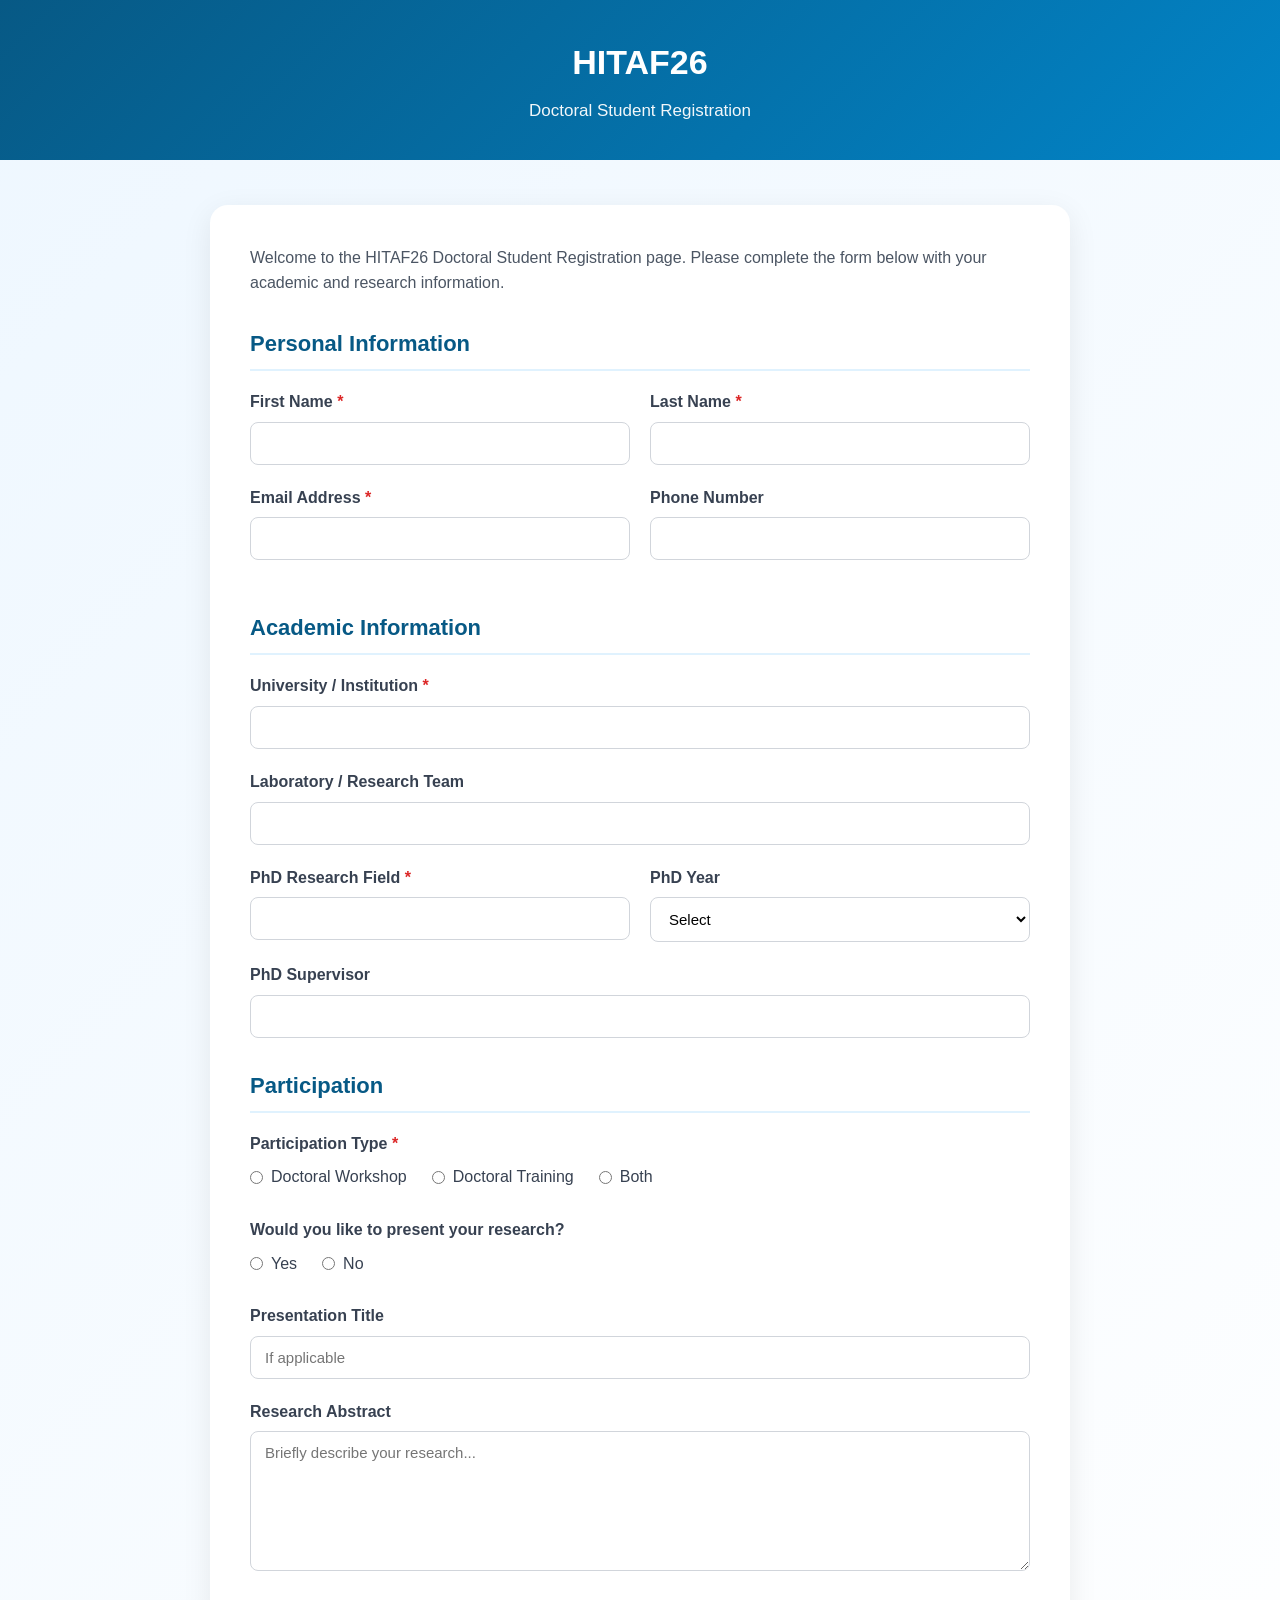
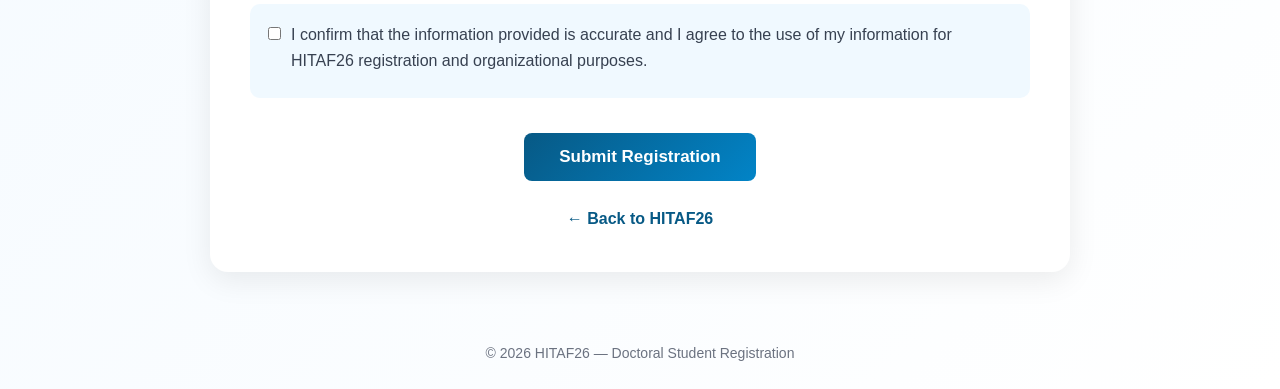
==== registration.html @ 0c802be2 "Create registration.html" ====
<!DOCTYPE html>
<html lang="en">
<head>
    <meta charset="UTF-8">
    <meta name="viewport" content="width=device-width, initial-scale=1.0">

    <title>Doctoral Student Registration | HITAF26</title>

    <meta name="description"
          content="Doctoral Student Registration for HITAF26. Submit your registration and research information.">

    <style>
        * {
            box-sizing: border-box;
            margin: 0;
            padding: 0;
        }

        body {
            font-family: Arial, Helvetica, sans-serif;
            background: linear-gradient(135deg, #eef7ff, #ffffff);
            color: #1f2937;
            line-height: 1.6;
        }

        header {
            background: linear-gradient(135deg, #075985, #0284c7);
            color: white;
            padding: 35px 20px;
            text-align: center;
        }

        header h1 {
            font-size: 34px;
            margin-bottom: 8px;
        }

        header p {
            font-size: 17px;
            opacity: 0.95;
        }

        .container {
            max-width: 900px;
            margin: 45px auto;
            padding: 0 20px;
        }

        .card {
            background: white;
            padding: 40px;
            border-radius: 18px;
            box-shadow: 0 8px 30px rgba(0, 0, 0, 0.08);
        }

        .intro {
            margin-bottom: 30px;
            color: #4b5563;
        }

        .section-title {
            color: #075985;
            font-size: 22px;
            margin: 30px 0 18px;
            padding-bottom: 8px;
            border-bottom: 2px solid #e0f2fe;
        }

        .form-group {
            margin-bottom: 20px;
        }

        label {
            display: block;
            font-weight: bold;
            margin-bottom: 7px;
            color: #374151;
        }

        .required {
            color: #dc2626;
        }

        input,
        select,
        textarea {
            width: 100%;
            padding: 12px 14px;
            border: 1px solid #d1d5db;
            border-radius: 8px;
            font-size: 15px;
            font-family: inherit;
            background: #fff;
        }

        input:focus,
        select:focus,
        textarea:focus {
            outline: none;
            border-color: #0284c7;
            box-shadow: 0 0 0 3px rgba(2, 132, 199, 0.12);
        }

        textarea {
            min-height: 140px;
            resize: vertical;
        }

        .row {
            display: grid;
            grid-template-columns: 1fr 1fr;
            gap: 20px;
        }

        .radio-group {
            display: flex;
            gap: 25px;
            flex-wrap: wrap;
            margin-top: 8px;
        }

        .radio-option {
            display: flex;
            align-items: center;
            gap: 8px;
            font-weight: normal;
        }

        .radio-option input {
            width: auto;
        }

        .consent {
            background: #f0f9ff;
            padding: 18px;
            border-radius: 10px;
            margin-top: 25px;
        }

        .consent label {
            display: flex;
            align-items: flex-start;
            gap: 10px;
            font-weight: normal;
        }

        .consent input {
            width: auto;
            margin-top: 5px;
        }

        .submit-area {
            text-align: center;
            margin-top: 35px;
        }

        button {
            background: linear-gradient(135deg, #075985, #0284c7);
            color: white;
            border: none;
            padding: 14px 35px;
            border-radius: 8px;
            font-size: 17px;
            font-weight: bold;
            cursor: pointer;
            transition: 0.3s;
        }

        button:hover {
            transform: translateY(-2px);
            box-shadow: 0 6px 18px rgba(2, 132, 199, 0.3);
        }

        .back-link {
            display: inline-block;
            margin-top: 25px;
            color: #075985;
            text-decoration: none;
            font-weight: bold;
        }

        .back-link:hover {
            text-decoration: underline;
        }

        footer {
            text-align: center;
            padding: 25px;
            color: #6b7280;
            font-size: 14px;
        }

        @media (max-width: 700px) {
            .row {
                grid-template-columns: 1fr;
            }

            .card {
                padding: 25px;
            }

            header h1 {
                font-size: 27px;
            }
        }
    </style>
</head>

<body>

<header>
    <h1>HITAF26</h1>
    <p>Doctoral Student Registration</p>
</header>

<div class="container">

    <div class="card">

        <p class="intro">
            Welcome to the HITAF26 Doctoral Student Registration page.
            Please complete the form below with your academic and research information.
        </p>

        <form action="#" method="post">

            <h2 class="section-title">Personal Information</h2>

            <div class="row">

                <div class="form-group">
                    <label for="firstName">
                        First Name <span class="required">*</span>
                    </label>
                    <input type="text" id="firstName" name="firstName" required>
                </div>

                <div class="form-group">
                    <label for="lastName">
                        Last Name <span class="required">*</span>
                    </label>
                    <input type="text" id="lastName" name="lastName" required>
                </div>

            </div>

            <div class="row">

                <div class="form-group">
                    <label for="email">
                        Email Address <span class="required">*</span>
                    </label>
                    <input type="email" id="email" name="email" required>
                </div>

                <div class="form-group">
                    <label for="phone">
                        Phone Number
                    </label>
                    <input type="tel" id="phone" name="phone">
                </div>

            </div>

            <h2 class="section-title">Academic Information</h2>

            <div class="form-group">
                <label for="institution">
                    University / Institution <span class="required">*</span>
                </label>
                <input type="text" id="institution" name="institution" required>
            </div>

            <div class="form-group">
                <label for="laboratory">
                    Laboratory / Research Team
                </label>
                <input type="text" id="laboratory" name="laboratory">
            </div>

            <div class="row">

                <div class="form-group">
                    <label for="researchField">
                        PhD Research Field <span class="required">*</span>
                    </label>
                    <input type="text" id="researchField" name="researchField" required>
                </div>

                <div class="form-group">
                    <label for="phdYear">
                        PhD Year
                    </label>
                    <select id="phdYear" name="phdYear">
                        <option value="">Select</option>
                        <option value="1">1st Year</option>
                        <option value="2">2nd Year</option>
                        <option value="3">3rd Year</option>
                        <option value="4">4th Year</option>
                        <option value="5">5th Year or more</option>
                    </select>
                </div>

            </div>

            <div class="form-group">
                <label for="supervisor">
                    PhD Supervisor
                </label>
                <input type="text" id="supervisor" name="supervisor">
            </div>

            <h2 class="section-title">Participation</h2>

            <div class="form-group">

                <label>
                    Participation Type <span class="required">*</span>
                </label>

                <div class="radio-group">

                    <label class="radio-option">
                        <input type="radio"
                               name="participation"
                               value="doctoral-workshop"
                               required>
                        Doctoral Workshop
                    </label>

                    <label class="radio-option">
                        <input type="radio"
                               name="participation"
                               value="doctoral-training">
                        Doctoral Training
                    </label>

                    <label class="radio-option">
                        <input type="radio"
                               name="participation"
                               value="both">
                        Both
                    </label>

                </div>

            </div>

            <div class="form-group">

                <label>
                    Would you like to present your research?
                </label>

                <div class="radio-group">

                    <label class="radio-option">
                        <input type="radio"
                               name="presentation"
                               value="yes">
                        Yes
                    </label>

                    <label class="radio-option">
                        <input type="radio"
                               name="presentation"
                               value="no">
                        No
                    </label>

                </div>

            </div>

            <div class="form-group">

                <label for="presentationTitle">
                    Presentation Title
                </label>

                <input type="text"
                       id="presentationTitle"
                       name="presentationTitle"
                       placeholder="If applicable">

            </div>

            <div class="form-group">

                <label for="abstract">
                    Research Abstract
                </label>

                <textarea id="abstract"
                          name="abstract"
                          placeholder="Briefly describe your research..."></textarea>

            </div>

            <div class="consent">

                <label>

                    <input type="checkbox"
                           name="consent"
                           required>

                    <span>
                        I confirm that the information provided is accurate
                        and I agree to the use of my information for HITAF26
                        registration and organizational purposes.
                    </span>

                </label>

            </div>

            <div class="submit-area">

                <button type="submit">
                    Submit Registration
                </button>

                <br>

                <a href="index.html" class="back-link">
                    ← Back to HITAF26
                </a>

            </div>

        </form>

    </div>

</div>

<footer>
    © 2026 HITAF26 — Doctoral Student Registration
</footer>

</body>
</html>
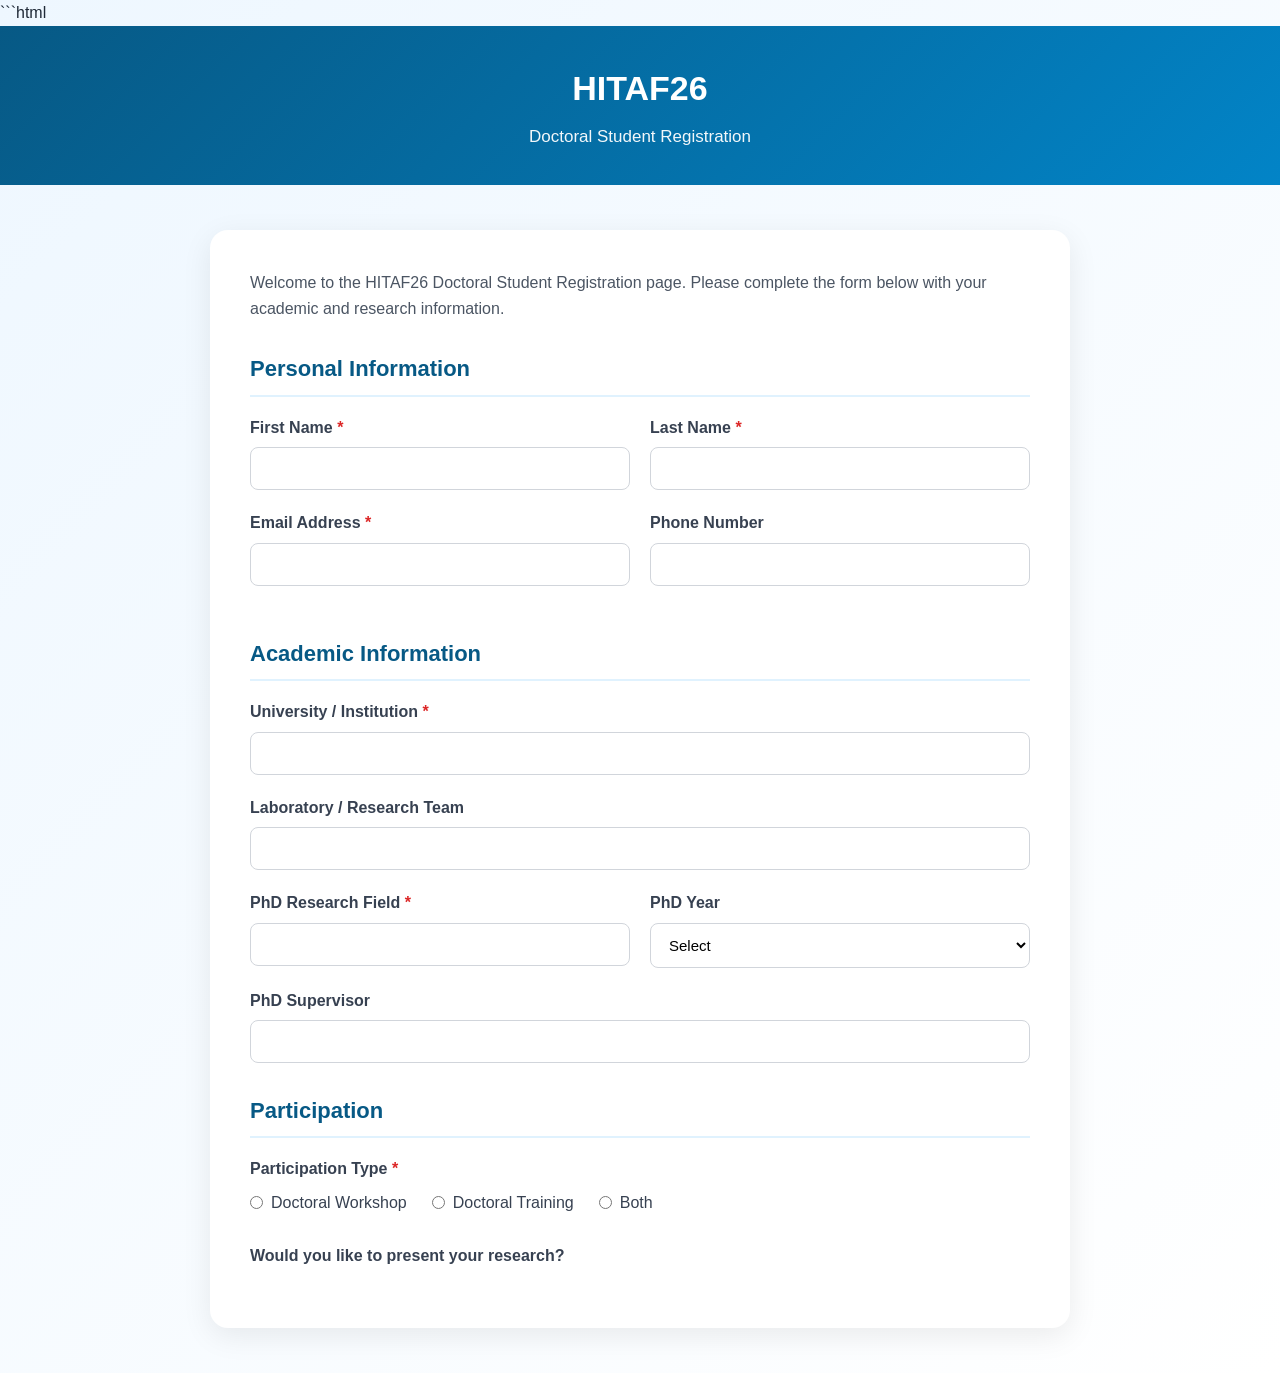
==== commit 442d119d: "Update registration.html" ====
--- a/registration.html
+++ b/registration.html
@@ -1,3 +1,4 @@
+```html
 <!DOCTYPE html>
 <html lang="en">
 <head>
@@ -222,7 +223,10 @@
             Please complete the form below with your academic and research information.
         </p>
 
-        <form action="#" method="post">
+        <!-- HITAF26 REGISTRATION FORM -->
+        <form
+            action="https://script.google.com/macros/s/AKfycby1YKKHbIvfyUvRvP4KULgt_uOtT_B6QygoClrPiO73C9Nt1t0DroZPkzVIzUfTcF2OIw/exec"
+            method="POST">
 
             <h2 class="section-title">Personal Information</h2>
 
@@ -232,14 +236,24 @@
                     <label for="firstName">
                         First Name <span class="required">*</span>
                     </label>
-                    <input type="text" id="firstName" name="firstName" required>
+
+                    <input
+                        type="text"
+                        id="firstName"
+                        name="firstName"
+                        required>
                 </div>
 
                 <div class="form-group">
                     <label for="lastName">
                         Last Name <span class="required">*</span>
                     </label>
-                    <input type="text" id="lastName" name="lastName" required>
+
+                    <input
+                        type="text"
+                        id="lastName"
+                        name="lastName"
+                        required>
                 </div>
 
             </div>
@@ -250,14 +264,23 @@
                     <label for="email">
                         Email Address <span class="required">*</span>
                     </label>
-                    <input type="email" id="email" name="email" required>
+
+                    <input
+                        type="email"
+                        id="email"
+                        name="email"
+                        required>
                 </div>
 
                 <div class="form-group">
                     <label for="phone">
                         Phone Number
                     </label>
-                    <input type="tel" id="phone" name="phone">
+
+                    <input
+                        type="tel"
+                        id="phone"
+                        name="phone">
                 </div>
 
             </div>
@@ -268,14 +291,23 @@
                 <label for="institution">
                     University / Institution <span class="required">*</span>
                 </label>
-                <input type="text" id="institution" name="institution" required>
+
+                <input
+                    type="text"
+                    id="institution"
+                    name="institution"
+                    required>
             </div>
 
             <div class="form-group">
                 <label for="laboratory">
                     Laboratory / Research Team
                 </label>
-                <input type="text" id="laboratory" name="laboratory">
+
+                <input
+                    type="text"
+                    id="laboratory"
+                    name="laboratory">
             </div>
 
             <div class="row">
@@ -284,20 +316,28 @@
                     <label for="researchField">
                         PhD Research Field <span class="required">*</span>
                     </label>
-                    <input type="text" id="researchField" name="researchField" required>
+
+                    <input
+                        type="text"
+                        id="researchField"
+                        name="researchField"
+                        required>
                 </div>
 
                 <div class="form-group">
                     <label for="phdYear">
                         PhD Year
                     </label>
+
                     <select id="phdYear" name="phdYear">
+
                         <option value="">Select</option>
                         <option value="1">1st Year</option>
                         <option value="2">2nd Year</option>
                         <option value="3">3rd Year</option>
                         <option value="4">4th Year</option>
                         <option value="5">5th Year or more</option>
+
                     </select>
                 </div>
 
@@ -307,7 +347,11 @@
                 <label for="supervisor">
                     PhD Supervisor
                 </label>
-                <input type="text" id="supervisor" name="supervisor">
+
+                <input
+                    type="text"
+                    id="supervisor"
+                    name="supervisor">
             </div>
 
             <h2 class="section-title">Participation</h2>
@@ -321,24 +365,27 @@
                 <div class="radio-group">
 
                     <label class="radio-option">
-                        <input type="radio"
-                               name="participation"
-                               value="doctoral-workshop"
-                               required>
+                        <input
+                            type="radio"
+                            name="participation"
+                            value="doctoral-workshop"
+                            required>
                         Doctoral Workshop
                     </label>
 
                     <label class="radio-option">
-                        <input type="radio"
-                               name="participation"
-                               value="doctoral-training">
+                        <input
+                            type="radio"
+                            name="participation"
+                            value="doctoral-training">
                         Doctoral Training
                     </label>
 
                     <label class="radio-option">
-                        <input type="radio"
-                               name="participation"
-                               value="both">
+                        <input
+                            type="radio"
+                            name="participation"
+                            value="both">
                         Both
                     </label>
 
@@ -352,92 +399,5 @@
                     Would you like to present your research?
                 </label>
 
-                <div class="radio-group">
-
-                    <label class="radio-option">
-                        <input type="radio"
-                               name="presentation"
-                               value="yes">
-                        Yes
-                    </label>
-
-                    <label class="radio-option">
-                        <input type="radio"
-                               name="presentation"
-                               value="no">
-                        No
-                    </label>
-
-                </div>
-
-            </div>
-
-            <div class="form-group">
-
-                <label for="presentationTitle">
-                    Presentation Title
-                </label>
-
-                <input type="text"
-                       id="presentationTitle"
-                       name="presentationTitle"
-                       placeholder="If applicable">
-
-            </div>
-
-            <div class="form-group">
-
-                <label for="abstract">
-                    Research Abstract
-                </label>
-
-                <textarea id="abstract"
-                          name="abstract"
-                          placeholder="Briefly describe your research..."></textarea>
-
-            </div>
-
-            <div class="consent">
-
-                <label>
-
-                    <input type="checkbox"
-                           name="consent"
-                           required>
-
-                    <span>
-                        I confirm that the information provided is accurate
-                        and I agree to the use of my information for HITAF26
-                        registration and organizational purposes.
-                    </span>
-
-                </label>
-
-            </div>
-
-            <div class="submit-area">
-
-                <button type="submit">
-                    Submit Registration
-                </button>
-
-                <br>
-
-                <a href="index.html" class="back-link">
-                    ← Back to HITAF26
-                </a>
-
-            </div>
-
-        </form>
-
-    </div>
-
-</div>
-
-<footer>
-    © 2026 HITAF26 — Doctoral Student Registration
-</footer>
-
-</body>
-</html>
+                <div class="radio
+```
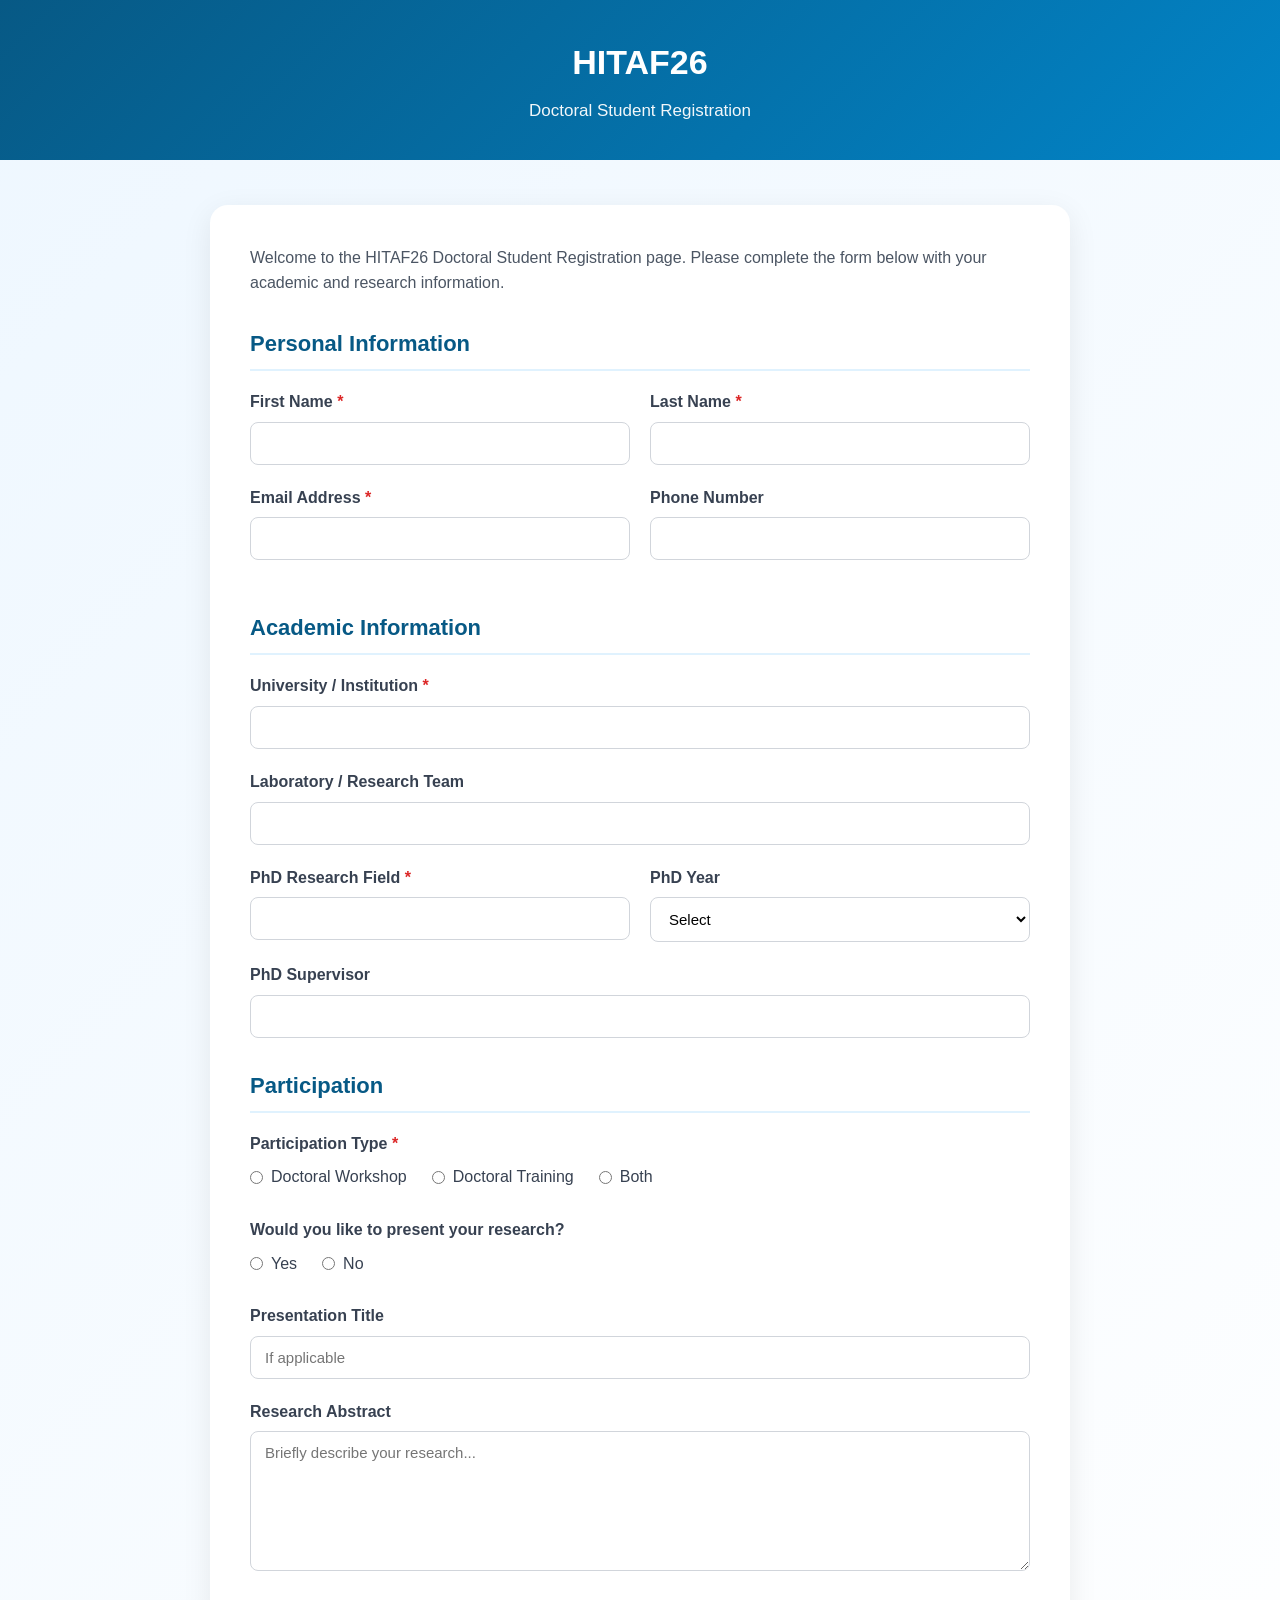
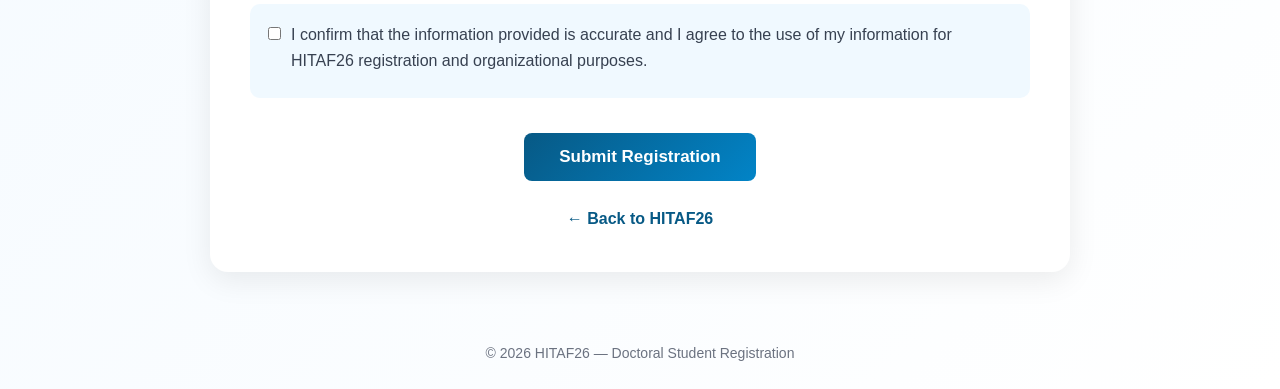
==== commit 72486fd0: "Update registration.html" ====
--- a/registration.html
+++ b/registration.html
@@ -1,4 +1,3 @@
-```html
 <!DOCTYPE html>
 <html lang="en">
 <head>
@@ -172,6 +171,12 @@
             box-shadow: 0 6px 18px rgba(2, 132, 199, 0.3);
         }
 
+        button:disabled {
+            opacity: 0.6;
+            cursor: not-allowed;
+            transform: none;
+        }
+
         .back-link {
             display: inline-block;
             margin-top: 25px;
@@ -184,6 +189,32 @@
             text-decoration: underline;
         }
 
+        .success-message {
+            display: none;
+            background: #ecfdf5;
+            border: 1px solid #10b981;
+            color: #065f46;
+            padding: 25px;
+            border-radius: 12px;
+            margin-top: 25px;
+            text-align: center;
+        }
+
+        .success-message h2 {
+            margin-bottom: 8px;
+        }
+
+        .error-message {
+            display: none;
+            background: #fef2f2;
+            border: 1px solid #ef4444;
+            color: #991b1b;
+            padding: 20px;
+            border-radius: 12px;
+            margin-top: 25px;
+            text-align: center;
+        }
+
         footer {
             text-align: center;
             padding: 25px;
@@ -223,8 +254,8 @@
             Please complete the form below with your academic and research information.
         </p>
 
-        <!-- HITAF26 REGISTRATION FORM -->
         <form
+            id="registrationForm"
             action="https://script.google.com/macros/s/AKfycby1YKKHbIvfyUvRvP4KULgt_uOtT_B6QygoClrPiO73C9Nt1t0DroZPkzVIzUfTcF2OIw/exec"
             method="POST">
 
@@ -399,5 +430,169 @@
                     Would you like to present your research?
                 </label>
 
-                <div class="radio
-```
+                <div class="radio-group">
+
+                    <label class="radio-option">
+                        <input
+                            type="radio"
+                            name="presentation"
+                            value="yes">
+                        Yes
+                    </label>
+
+                    <label class="radio-option">
+                        <input
+                            type="radio"
+                            name="presentation"
+                            value="no">
+                        No
+                    </label>
+
+                </div>
+
+            </div>
+
+            <div class="form-group">
+
+                <label for="presentationTitle">
+                    Presentation Title
+                </label>
+
+                <input
+                    type="text"
+                    id="presentationTitle"
+                    name="presentationTitle"
+                    placeholder="If applicable">
+
+            </div>
+
+            <div class="form-group">
+
+                <label for="abstract">
+                    Research Abstract
+                </label>
+
+                <textarea
+                    id="abstract"
+                    name="abstract"
+                    placeholder="Briefly describe your research..."></textarea>
+
+            </div>
+
+            <div class="consent">
+
+                <label>
+
+                    <input
+                        type="checkbox"
+                        name="consent"
+                        value="accepted"
+                        required>
+
+                    <span>
+                        I confirm that the information provided is accurate
+                        and I agree to the use of my information for HITAF26
+                        registration and organizational purposes.
+                    </span>
+
+                </label>
+
+            </div>
+
+            <div class="submit-area">
+
+                <button type="submit" id="submitButton">
+                    Submit Registration
+                </button>
+
+                <br>
+
+                <a href="index.html" class="back-link">
+                    ← Back to HITAF26
+                </a>
+
+            </div>
+
+        </form>
+
+        <div id="successMessage" class="success-message">
+            <h2>Registration submitted successfully!</h2>
+            <p>
+                Thank you for registering for HITAF26.
+                Your information has been received.
+            </p>
+        </div>
+
+        <div id="errorMessage" class="error-message">
+            <h2>Submission Error</h2>
+            <p>
+                An error occurred while submitting your registration.
+                Please try again.
+            </p>
+        </div>
+
+    </div>
+
+</div>
+
+<footer>
+    © 2026 HITAF26 — Doctoral Student Registration
+</footer>
+
+<script>
+    const form = document.getElementById("registrationForm");
+    const submitButton = document.getElementById("submitButton");
+    const successMessage = document.getElementById("successMessage");
+    const errorMessage = document.getElementById("errorMessage");
+
+    form.addEventListener("submit", async function(event) {
+
+        event.preventDefault();
+
+        submitButton.disabled = true;
+        submitButton.textContent = "Submitting...";
+
+        successMessage.style.display = "none";
+        errorMessage.style.display = "none";
+
+        const formData = new FormData(form);
+
+        try {
+
+            const response = await fetch(form.action, {
+                method: "POST",
+                body: formData
+            });
+
+            const result = await response.json();
+
+            if (result.status === "success") {
+
+                form.style.display = "none";
+                successMessage.style.display = "block";
+
+                window.scrollTo({
+                    top: 0,
+                    behavior: "smooth"
+                });
+
+            } else {
+
+                throw new Error(result.message || "Submission failed.");
+
+            }
+
+        } catch (error) {
+
+            console.error(error);
+
+            errorMessage.style.display = "block";
+
+            submitButton.disabled = false;
+            submitButton.textContent = "Submit Registration";
+        }
+    });
+</script>
+
+</body>
+</html>
